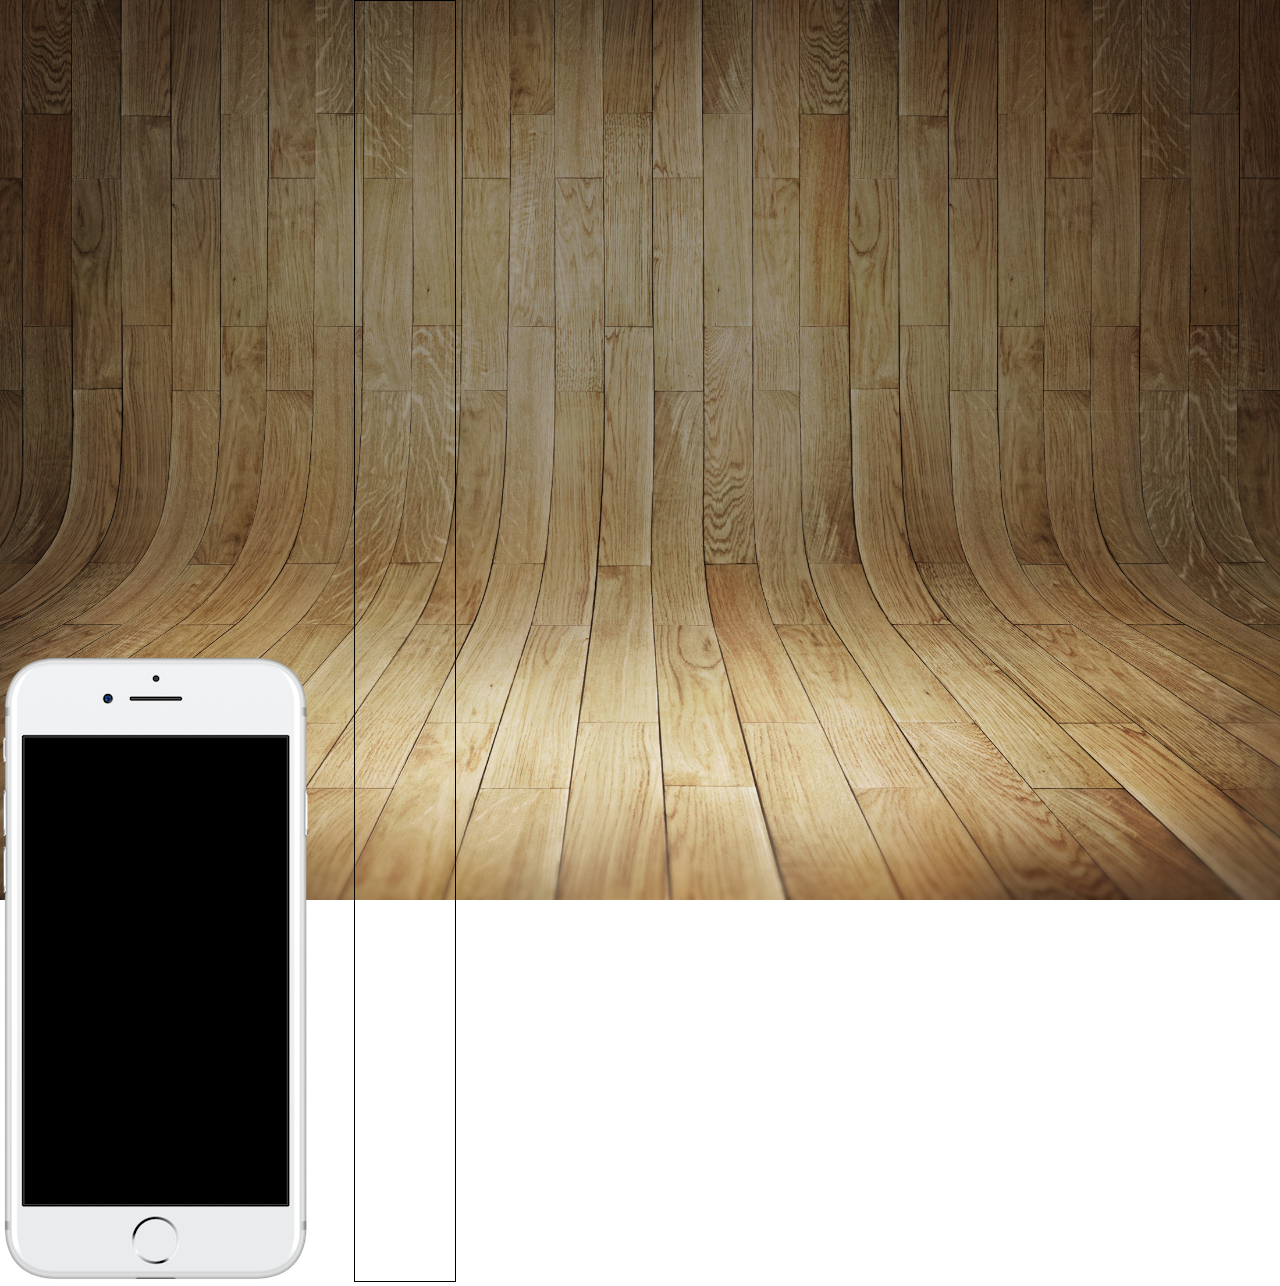
==== index.html @ c2e29374 "projeto social" ====
<!DOCTYPE html>
<html lang="pt-br">
<head>
    <meta charset="UTF-8">
    <meta name="viewport" content="width=device-width, initial-scale=1.0">
    <title>Redes sociais</title>
    <link rel="stylesheet" href="estilo/style.css">
</head>
<body>
    <main>
        <img src="imagens/frame-iphone.png" alt="frame de um iphone">
    </main>
    <nav>
        
    </nav>
</body>
</html>
---- estilo/style.css ----
*{
    margin: 0px;
}

body{
    background-image: url(../imagens/fundo-madeira.jpg);
    background-size: cover;
    background-attachment:fixed ;
    background-position: bottom center;
}
nav{
    border: 1px solid black;
    width: 100px;
    height:100vw;
    display:inline-block;
}
main{
    width: 350px;
    display: inline-block;
    margin: auto;
}
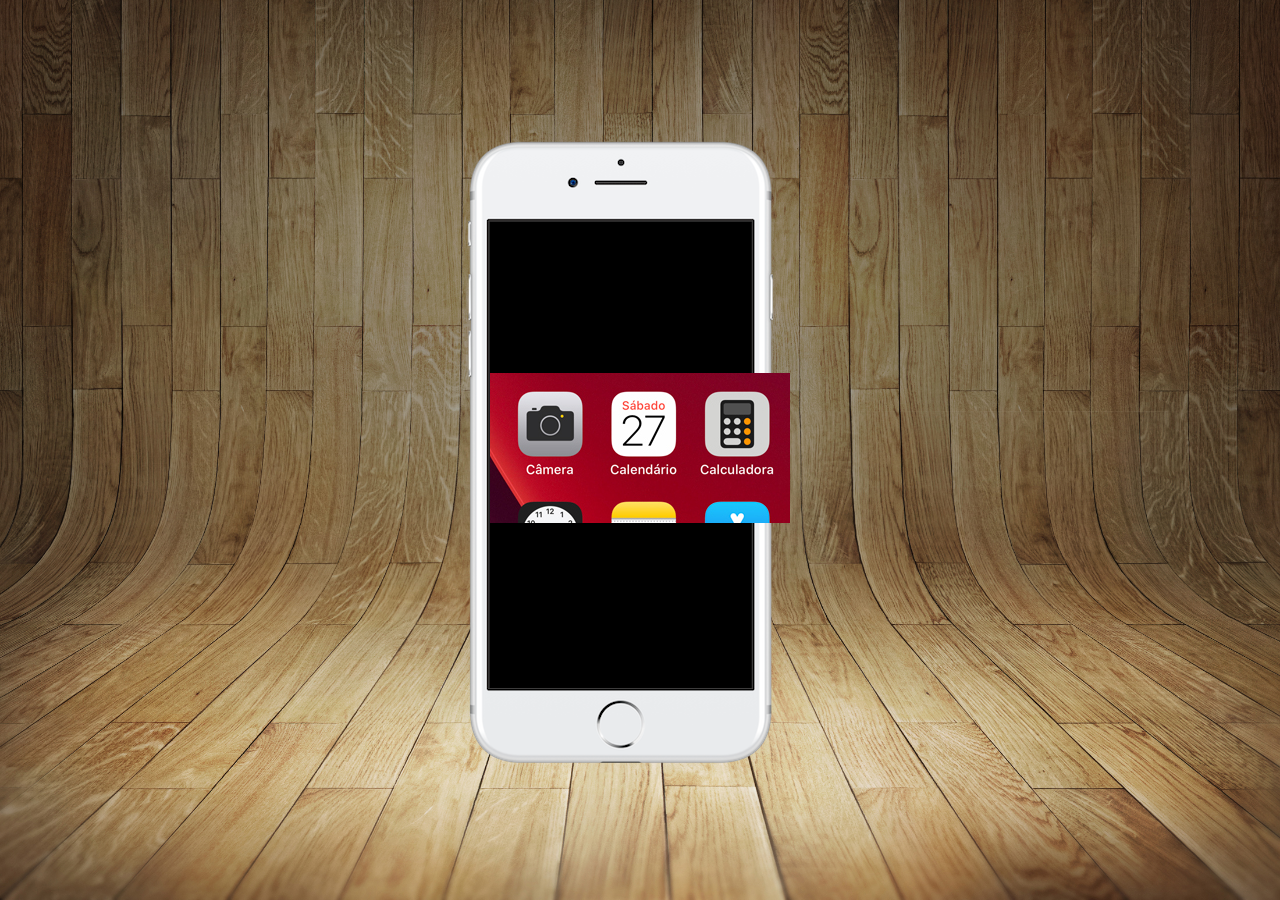
==== commit 8e3616d6: "atualização do projeto" ====
--- a/index.html
+++ b/index.html
@@ -8,10 +8,11 @@
 </head>
 <body>
     <main>
-        <img src="imagens/frame-iphone.png" alt="frame de um iphone">
+        <section id="telefone">
+            <img src="imagens/frame-iphone.png" alt="">
+        </section>
+        <section id="redes">
+            <iframe src="imagens/tela-home.jpg" frameborder="0"></iframe>
+        </section>
     </main>
-    <nav>
-        
-    </nav>
-</body>
 </html>
--- a/estilo/style.css
+++ b/estilo/style.css
@@ -2,20 +2,28 @@
     margin: 0px;
 }
 
-body{
+html,body{
     background-image: url(../imagens/fundo-madeira.jpg);
     background-size: cover;
     background-attachment:fixed ;
     background-position: bottom center;
-}
-nav{
-    border: 1px solid black;
-    width: 100px;
-    height:100vw;
-    display:inline-block;
+    height: 100vh;
 }
 main{
+    height: 100vh;
+    position: relative;
+}
+#telefone{
+    height: 622px;
     width: 350px;
-    display: inline-block;
-    margin: auto;
+    position: absolute;
+    top: 50%;
+    left: 50%;
+    transform: translate(-50%,-50%);
+}
+#redes{
+    position: absolute;
+    top: 50%;
+    left: 50%;
+    transform: translate(-50%,-50%);
 }
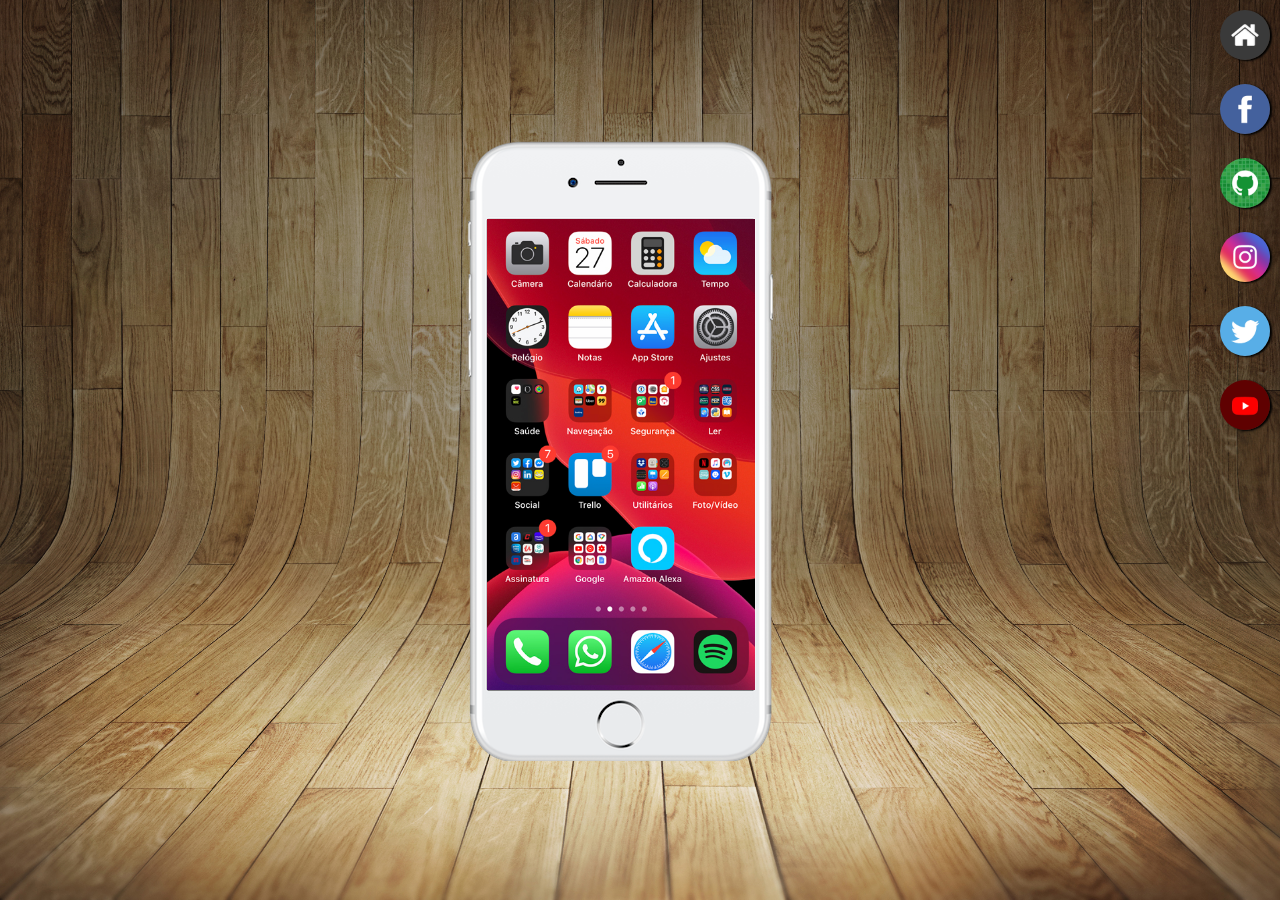
==== commit 71154037: "atualizei o projeto" ====
--- a/index.html
+++ b/index.html
@@ -9,10 +9,15 @@
 <body>
     <main>
         <section id="telefone">
-            <img src="imagens/frame-iphone.png" alt="">
+            <iframe src="home.html" frameborder="0" name="tela" id="tela" scrolling="no"></iframe>
         </section>
         <section id="redes">
-            <iframe src="imagens/tela-home.jpg" frameborder="0"></iframe>
+         <a href="" target="tela"><img src="imagens/logo-home.jpg" alt="logo home"></a> <br>
+         <a href="" target="tela"><img src="imagens/logo-facebook.jpg" alt=""></a> <br>
+         <a href="" target="tela"><img src="imagens/logo-github.jpg" alt=""></a> <br>
+         <a href="" target="tela"><img src="imagens/logo-instagram.jpg" alt=""></a> <br>
+         <a href="" target="tela"><img src="imagens/logo-twitter.jpg" alt=""></a> <br>
+         <a href="" target="tela"><img src="imagens/logo-youtube.jpg" alt=""></a>
         </section>
     </main>
 </html>
--- a/estilo/style.css
+++ b/estilo/style.css
@@ -20,10 +20,29 @@
     top: 50%;
     left: 50%;
     transform: translate(-50%,-50%);
+    background: url(../imagens/frame-iphone.png) no-repeat;
 }
-#redes{
-    position: absolute;
-    top: 50%;
-    left: 50%;
-    transform: translate(-50%,-50%);
-}+#tela{
+     position:relative;
+    top: 80px;
+    left: 22px;
+    width: 268px;
+    height: 471px;
+}
+section#redes{
+    text-align:right;
+}
+section#redes img{
+    width: 50px;
+    margin: 10px;
+    border-radius:50%;
+    box-shadow: 2px 1px 2px black;
+    box-sizing: border-box;
+    
+}
+section#redes img:hover{
+    border: 2px solid white;
+    transform: translate(-3px,-3px);
+    transition: transform 0.3s;
+
+}
